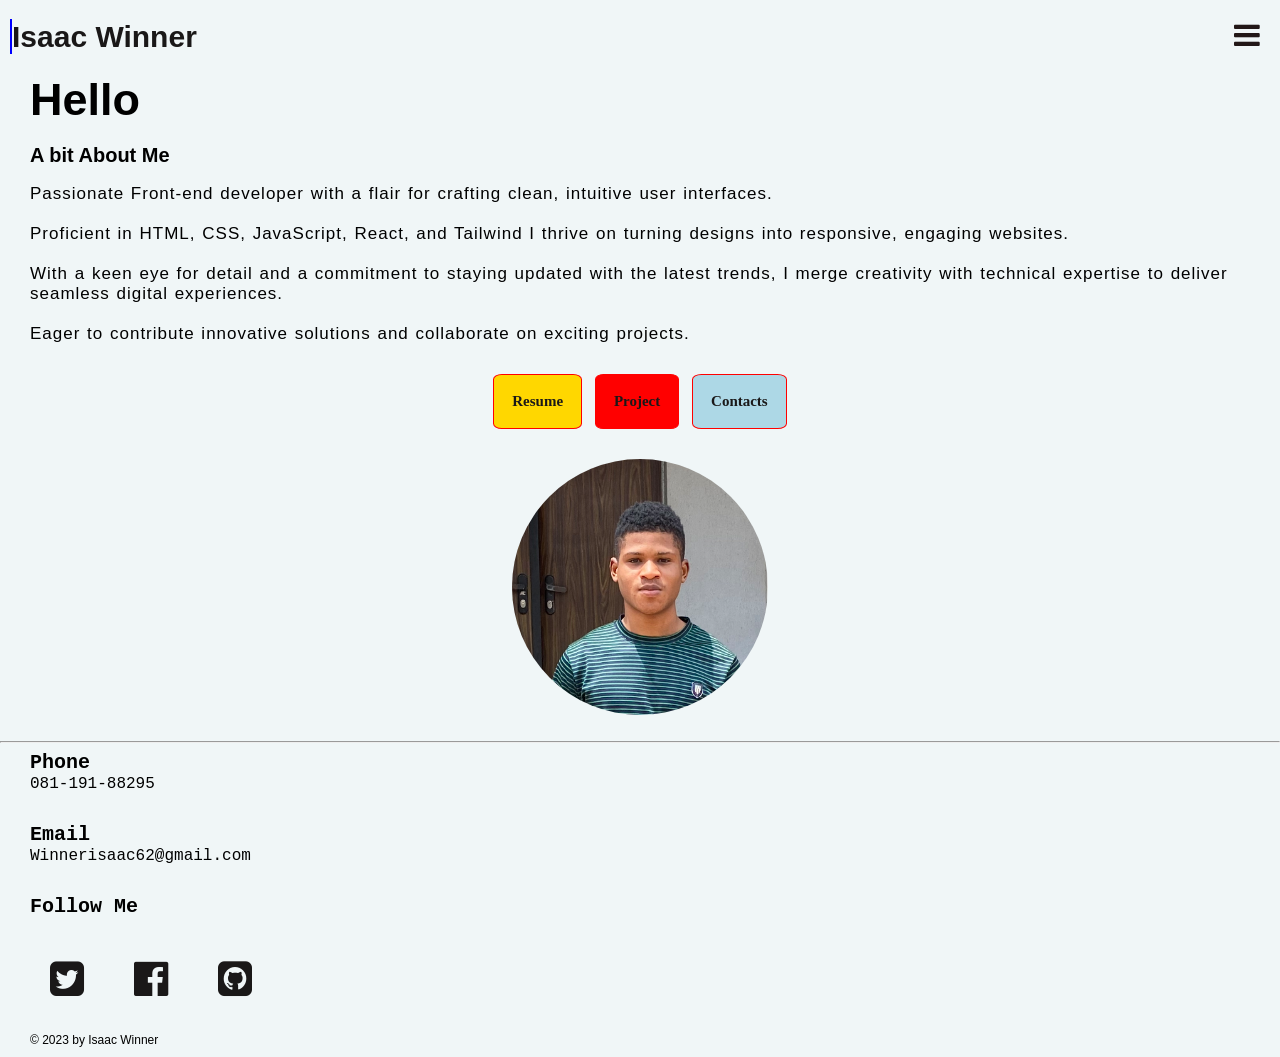
==== index.html @ 823a707e "Uploaded via github desktop" ====
<!DOCTYPE html>
<html lang="en">
  <head>
    <meta charset="UTF-8" />
    <meta name="viewport" content="width=device-width, initial-scale=1.0" />
    <link rel="stylesheet" href="style.css" />
    <link
      rel="stylesheet"
      href="https://cdnjs.cloudflare.com/ajax/libs/font-awesome/4.7.0/css/font-awesome.min.css"
    />
    <title>Personal . Portfolio</title>
  </head>
  <body>
    <!-- The overlay -->
    <div id="myNav" class="overlay">
      <!-- Button to close the overlay navigation -->
      <a href="javascript:void(0)" class="closebtn" onclick="closeNav()"
        >&times;</a
      >
      <!-- Overlay content -->
      <div class="overlay-content">
        <a href="#">Home</a>
        <a href="resume.html">Resume</a>
        <a href="project.html">Projects</a>
        <a href="contacts.html">Contacts</a>
      </div>
    </div>

    <span onclick="openNav()">
      <a href="#"> <i id="ham-menu" class="fa fa-bars"></i> </a>
    </span>

    <div class="port-logo">
      <span class="cls-round"></span>
      <span> <a href="">Isaac Winner</a></span>
    </div>

    <div class="section-one">
      <span class="hello-h2">Hello</span><br /><br />
      <span class="a-bit-about-me">A bit About Me</span>
      <p class="about-p">
        Passionate Front-end developer with a flair for crafting clean,
        intuitive user interfaces. <br /><br />

        Proficient in HTML, CSS, JavaScript, React, and Tailwind I thrive on
        turning designs into responsive, engaging websites. <br /><br />

        With a keen eye for detail and a commitment to staying updated with the
        latest trends, I merge creativity with technical expertise to deliver
        seamless digital experiences. <br /><br />

        Eager to contribute innovative solutions and collaborate on exciting
        projects.
      </p>
    </div>

    <section class="section-two">
      <div class="resume-sec"><a href="resume.html">Resume</a></div>
      <div class="project-sec"><a href="project.html">Project</a></div>
      <div class="contact-sec"><a href="contacts.html">Contacts</a></div>
    </section>

    <div class="profile-image">
      <img src="Screenshot_20230907-235039 (1).png" alt="" />
    </div>
    <br />

    <hr />

    <div class="contacts-sec">
      <div class="contacts-phone">
        <div>
          <span>Phone</span><br />
          <span class="my-no">081-191-88295</span>
        </div>
      </div>

      <div class="contacts-email">
        <span>Email</span><br />
        <span class="my-no">Winnerisaac62@gmail.com</span>
      </div>

      <div class="contacts-follow">
        <p>Follow Me</p>
        <br />

        <span>
          <a href="#"><i class="fa fa-twitter-square"> </i> </a>
        </span>

        <span>
          <a href="#"><i class="fa fa-facebook-official"></i></a>
        </span>

        <span>
          <a href="#"><i class="fa fa-github-square"></i></a>
        </span>
      </div>
    </div>

    <div class="footer">&copy; 2023 by Isaac Winner</div>

    <script type="text/javascript" src="script.js"></script>
  </body>
</html>
---- style.css ----
body {
  background-color: rgb(240, 246, 247);
  box-sizing: border-box;
  margin: 0;
  color: rgb(0, 0, 0);
  overflow-x: hidden;
}
#ham-menu {
  color: rgb(34, 23, 23);
  font-size: 30px;
  float: right;
  margin-right: 20px;
}

.overlay {
  height: 100%;
  width: 0;
  position: fixed;
  z-index: 1;
  left: 0;
  top: 0;
  background-color: rgb(0, 0, 0);
  background-color: rgba(0, 0, 0, 0.9);
  overflow-x: hidden;
  transition: 0.5s;
}

.overlay-content {
  position: relative;
  top: 25%;
  width: 100%;
  text-align: center;
  margin-top: 30px;
}

.overlay a {
  padding: 8px;
  text-decoration: none;
  font-size: 26px;
  color: #818181;
  display: block;
  transition: 0.3s;
}

.overlay a:hover,
.overlay a:focus {
  color: #f1f1f1;
}

.overlay .closebtn {
  position: absolute;
  top: 20px;
  right: 45px;
  font-size: 60px;
}

.cls-round {
  padding: 1px;
  background-color: blue;
  margin-left: 10px;
  margin-top: 10px;
}

.port-logo {
  font-size: 30px;
  font-weight: 700;
  font-family: "Segoe UI", Tahoma, Geneva, Verdana, sans-serif;
  margin: 20px 20px 20px 0;
}

.port-logo span,
a {
  color: rgb(26, 24, 24);
  text-decoration: none;
}

.section-one {
  margin-left: 30px;
  margin-bottom: 30px;
}

.hello-h2 {
  font-size: 45px;
  font-family: "Trebuchet MS", "Lucida Sans Unicode", "Lucida Grande",
    "Lucida Sans", Arial, sans-serif;
  font-weight: 900;
}

.a-bit-about-me {
  font-size: 20px;
  font-weight: 700;
  font-family: Calibri, "Trebuchet MS", sans-serif;
}

.about-p {
  font-size: 17px;
  font-family: 'Trebuchet MS', 'Lucida Sans Unicode', 'Lucida Grande', 'Lucida Sans', Arial, sans-serif;
  letter-spacing: 1px;
  word-spacing: 1px;
  font-weight: 500;
}

.section-two {
  display: flex;
  gap: 0.8rem;
  justify-content: center;
  margin-bottom: 30px;
}

.section-two div {
  border: 1px solid red;
  padding: 18px;
  cursor: pointer;
  border-radius: 10%;
  font-size: 15px;
  font-weight: 800;
  font-family: "Times New Roman", serif;
}

.section-two div:nth-child(1) {
  background-color: gold;
}

.section-two div:nth-child(2) {
  background-color: red;
}

.section-two div:nth-child(3) {
  background-color: lightblue;
}

.profile-image img {
  display: flex;
  margin: 0 auto;
  width: 16rem;
  height: 16rem;
  border-radius: 50%;
}

.contacts-sec {
  margin-left: 30px;
}

.contacts-phone {
  margin-bottom: 30px;
}

.contacts-phone span:nth-child(1) {
  font-family: "Courier New", Courier, monospace;
  font-size: 20px;
  font-weight: 900;
}

.my-no {
  font-family: "Courier New", Courier, monospace;
}

.contacts-email {
  margin-bottom: 30px;
}

.contacts-email span:nth-child(1) {
  font-family: "Courier New", Courier, monospace;
  font-size: 20px;
  font-weight: 900;
}

.contacts-follow {
  margin-bottom: 30px;
}

.contacts-follow p:nth-child(1) {
  font-family: "Courier New", Courier, monospace;
  font-size: 20px;
  font-weight: 900;
}

.contacts-follow span {
 padding: 0 20px 20px;
  font-size: 40px;
}

.footer {
  font-family: 'Lucida Sans', 'Lucida Sans Regular', 'Lucida Grande', 'Lucida Sans Unicode', Geneva, Verdana, sans-serif;
  margin-bottom: 10px;
  margin-left: 30px;
  font-weight: 300;
  font-size: 12px;
}
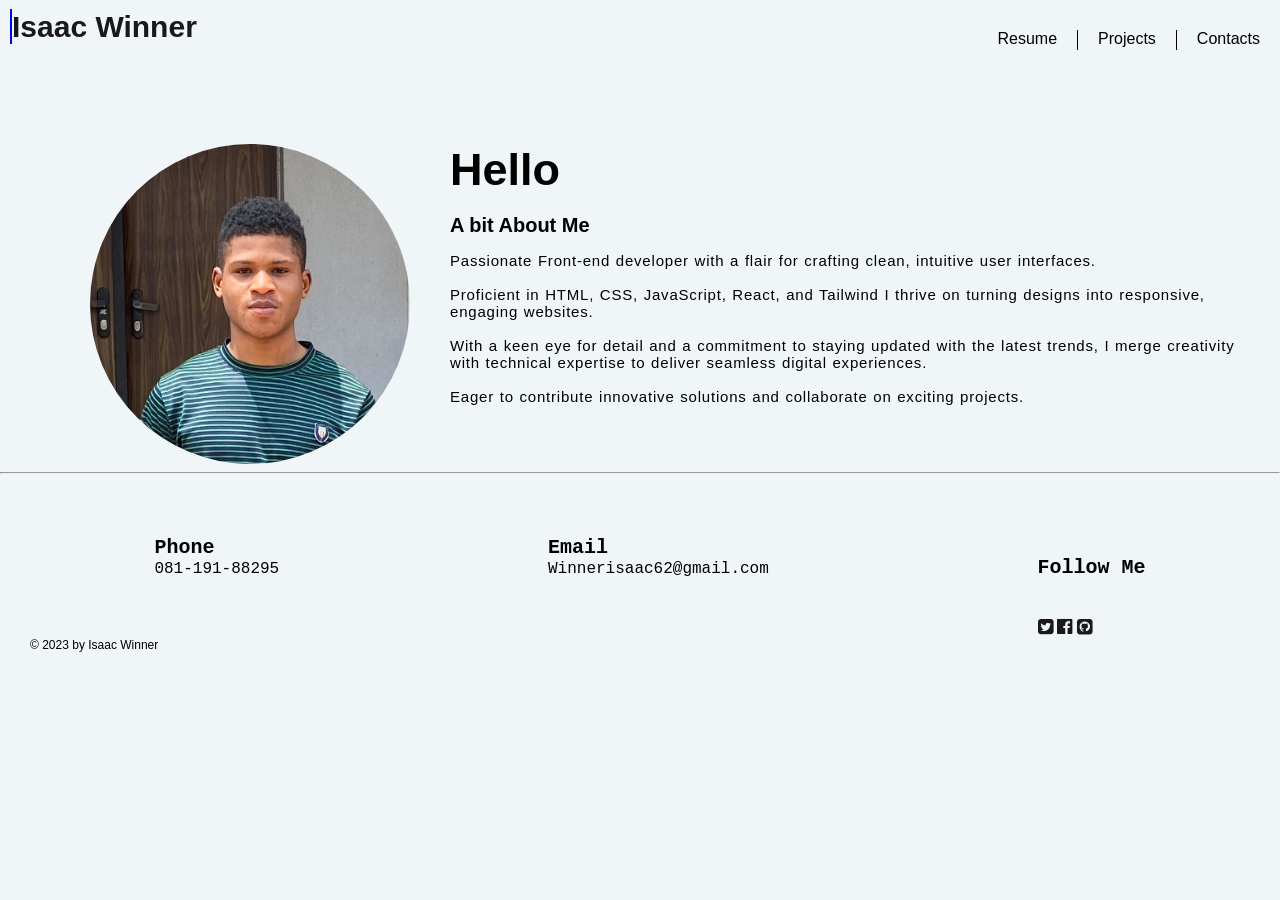
==== commit 53322070: "X numbers of uploads { x is unknown }" ====
--- a/index.html
+++ b/index.html
@@ -8,9 +8,14 @@
       rel="stylesheet"
       href="https://cdnjs.cloudflare.com/ajax/libs/font-awesome/4.7.0/css/font-awesome.min.css"
     />
+    <link rel="icon" href="favicon.ico" type="image/x-icon">
+
     <title>Personal . Portfolio</title>
+
   </head>
   <body>
+
+
     <!-- The overlay -->
     <div id="myNav" class="overlay">
       <!-- Button to close the overlay navigation -->
@@ -21,7 +26,11 @@
       <div class="overlay-content">
         <a href="#">Home</a>
         <a href="resume.html">Resume</a>
+        <div class="vertical-line"></div>
+
         <a href="project.html">Projects</a>
+        <div class="vertical-line"></div>
+
         <a href="contacts.html">Contacts</a>
       </div>
     </div>
@@ -32,8 +41,10 @@
 
     <div class="port-logo">
       <span class="cls-round"></span>
-      <span> <a href="">Isaac Winner</a></span>
+      <span> <a href="index.html">Isaac Winner</a></span>
     </div>
+
+    <div class="bigger-style">
 
     <div class="section-one">
       <span class="hello-h2">Hello</span><br /><br />
@@ -65,7 +76,10 @@
     </div>
     <br />
 
-    <hr />
+  </div>
+
+
+    <hr /><br><br><br>
 
     <div class="contacts-sec">
       <div class="contacts-phone">
--- a/style.css
+++ b/style.css
@@ -5,53 +5,205 @@
   color: rgb(0, 0, 0);
   overflow-x: hidden;
 }
+
+/* for mobile */
+
+@media screen and (max-width: 760px) {
+  #ham-menu {
+    color: rgb(34, 23, 23);
+    font-size: 30px;
+    float: right;
+    margin-right: 20px;
+  }
+
+  .overlay {
+    height: 100%;
+    width: 0;
+    position: fixed;
+    z-index: 1;
+    left: 0;
+    top: 0;
+    background-color: rgb(0, 0, 0);
+    background-color: rgba(0, 0, 0, 0.9);
+    overflow-x: hidden;
+    transition: 0.5s;
+  }
+
+  .overlay-content {
+    position: relative;
+    top: 25%;
+    width: 100%;
+    text-align: center;
+    margin-top: 30px;
+  }
+
+  .overlay a {
+    padding: 8px;
+    text-decoration: none;
+    font-size: 26px;
+    color: #818181;
+    display: block;
+    transition: 0.3s;
+  }
+
+  .overlay a:hover,
+  .overlay a:focus {
+    color: #f1f1f1;
+  }
+
+  .overlay .closebtn {
+    position: absolute;
+    top: 20px;
+    right: 45px;
+    font-size: 60px;
+  }
+
+  .cls-round {
+    padding: 1px;
+    background-color: blue;
+    margin-left: 10px;
+    margin-top: 10px;
+  }
+
+  .port-logo {
+    font-size: 30px;
+    font-weight: 700;
+    font-family: "Segoe UI", Tahoma, Geneva, Verdana, sans-serif;
+    margin: 20px 20px 20px 0;
+  }
+
+  .port-logo span,
+  a {
+    color: rgb(26, 24, 24);
+    text-decoration: none;
+  }
+
+  .section-one {
+    margin-left: 30px;
+    margin-bottom: 30px;
+  }
+
+  .hello-h2 {
+    font-size: 45px;
+    font-family: "Trebuchet MS", "Lucida Sans Unicode", "Lucida Grande",
+      "Lucida Sans", Arial, sans-serif;
+    font-weight: 900;
+  }
+
+  .a-bit-about-me {
+    font-size: 20px;
+    font-weight: 700;
+    font-family: Calibri, "Trebuchet MS", sans-serif;
+  }
+
+  .about-p {
+    font-size: 17px;
+    font-family: "Trebuchet MS", "Lucida Sans Unicode", "Lucida Grande",
+      "Lucida Sans", Arial, sans-serif;
+    letter-spacing: 1px;
+    word-spacing: 1px;
+    font-weight: 500;
+  }
+
+  .section-two {
+    display: flex;
+    gap: 0.8rem;
+    justify-content: center;
+    margin-bottom: 30px;
+  }
+
+  .section-two div {
+    border: 1px solid red;
+    padding: 18px;
+    cursor: pointer;
+    border-radius: 10%;
+    font-size: 15px;
+    font-weight: 800;
+    font-family: "Times New Roman", serif;
+  }
+
+  .section-two div:nth-child(1) {
+    background-color: gold;
+  }
+
+  .section-two div:nth-child(2) {
+    background-color: red;
+  }
+
+  .section-two div:nth-child(3) {
+    background-color: lightblue;
+  }
+
+  .profile-image img {
+    display: flex;
+    margin: 0 auto;
+    width: 16rem;
+    height: 16rem;
+    border-radius: 50%;
+  }
+
+  .contacts-sec {
+    margin-left: 30px;
+  }
+
+  .contacts-phone {
+    margin-bottom: 30px;
+  }
+
+  .contacts-phone span:nth-child(1) {
+    font-family: "Courier New", Courier, monospace;
+    font-size: 20px;
+    font-weight: 900;
+  }
+
+  .my-no {
+    font-family: "Courier New", Courier, monospace;
+  }
+
+  .contacts-email {
+    margin-bottom: 30px;
+  }
+
+  .contacts-email span:nth-child(1) {
+    font-family: "Courier New", Courier, monospace;
+    font-size: 20px;
+    font-weight: 900;
+  }
+
+  .contacts-follow {
+    margin-bottom: 30px;
+  }
+
+  .contacts-follow p:nth-child(1) {
+    font-family: "Courier New", Courier, monospace;
+    font-size: 20px;
+    font-weight: 900;
+  }
+
+  .contacts-follow span {
+    padding: 0 20px 20px;
+    font-size: 40px;
+  }
+
+  .footer {
+    font-family: "Lucida Sans", "Lucida Sans Regular", "Lucida Grande",
+      "Lucida Sans Unicode", Geneva, Verdana, sans-serif;
+    margin-bottom: 10px;
+    margin-left: 30px;
+    font-weight: 300;
+    font-size: 12px;
+  }
+}
+
+/* for bigger screen sizes */
+@media screen and (min-width: 760px) {
+  
 #ham-menu {
-  color: rgb(34, 23, 23);
-  font-size: 30px;
-  float: right;
-  margin-right: 20px;
-}
-
-.overlay {
-  height: 100%;
-  width: 0;
-  position: fixed;
-  z-index: 1;
-  left: 0;
-  top: 0;
-  background-color: rgb(0, 0, 0);
-  background-color: rgba(0, 0, 0, 0.9);
-  overflow-x: hidden;
-  transition: 0.5s;
-}
-
-.overlay-content {
-  position: relative;
-  top: 25%;
-  width: 100%;
-  text-align: center;
-  margin-top: 30px;
-}
-
-.overlay a {
-  padding: 8px;
-  text-decoration: none;
-  font-size: 26px;
-  color: #818181;
-  display: block;
-  transition: 0.3s;
-}
-
-.overlay a:hover,
-.overlay a:focus {
-  color: #f1f1f1;
-}
-
-.overlay .closebtn {
-  position: absolute;
-  top: 20px;
-  right: 45px;
-  font-size: 60px;
+  display: none;
+}
+
+.closebtn {
+  display: none;
 }
 
 .cls-round {
@@ -65,7 +217,7 @@
   font-size: 30px;
   font-weight: 700;
   font-family: "Segoe UI", Tahoma, Geneva, Verdana, sans-serif;
-  margin: 20px 20px 20px 0;
+  margin: 10px 20px 20px 0;
 }
 
 .port-logo span,
@@ -74,9 +226,42 @@
   text-decoration: none;
 }
 
-.section-one {
-  margin-left: 30px;
-  margin-bottom: 30px;
+.vertical-line {
+  border-left: 1px solid black; 
+  height: 20px;
+  margin: 0 20px; 
+}
+
+.overlay-content {
+  float: right;
+  margin-top: 20px;
+  margin-right: 20px;
+  display: flex;
+}
+
+.overlay-content a:first-child {
+  display: none;
+}
+
+.overlay-content a {
+  text-decoration: none;
+  color: black;
+  font-family: Verdana, Geneva, Tahoma, sans-serif;
+}
+
+.bigger-style {
+  display: flex;
+  flex-direction: row-reverse;
+  margin-top: 100px;
+  margin-left: 90px;
+}
+
+.profile-image img {
+  display: flex;
+  margin: 0 auto;
+  width: 20rem;
+  height: 20rem;
+  border-radius: 50%;
 }
 
 .hello-h2 {
@@ -84,65 +269,35 @@
   font-family: "Trebuchet MS", "Lucida Sans Unicode", "Lucida Grande",
     "Lucida Sans", Arial, sans-serif;
   font-weight: 900;
+  margin-left: 40px;
 }
 
 .a-bit-about-me {
   font-size: 20px;
   font-weight: 700;
   font-family: Calibri, "Trebuchet MS", sans-serif;
+  margin-left: 40px;
+}
+
+.section-two div {
+  display: none;
 }
 
 .about-p {
-  font-size: 17px;
-  font-family: 'Trebuchet MS', 'Lucida Sans Unicode', 'Lucida Grande', 'Lucida Sans', Arial, sans-serif;
-  letter-spacing: 1px;
-  word-spacing: 1px;
-  font-weight: 500;
-}
-
-.section-two {
+  font-size: 15px;
+  font-family: "Trebuchet MS", "Lucida Sans Unicode", "Lucida Grande",
+    "Lucida Sans", Arial, sans-serif;
+  letter-spacing: 0.8px;
+  word-spacing: 0.7px;
+  font-weight: 400;
+  margin-left: 40px;
+  margin-right: 30px;
+}
+
+.contacts-sec {
   display: flex;
-  gap: 0.8rem;
-  justify-content: center;
-  margin-bottom: 30px;
-}
-
-.section-two div {
-  border: 1px solid red;
-  padding: 18px;
-  cursor: pointer;
-  border-radius: 10%;
-  font-size: 15px;
-  font-weight: 800;
-  font-family: "Times New Roman", serif;
-}
-
-.section-two div:nth-child(1) {
-  background-color: gold;
-}
-
-.section-two div:nth-child(2) {
-  background-color: red;
-}
-
-.section-two div:nth-child(3) {
-  background-color: lightblue;
-}
-
-.profile-image img {
-  display: flex;
-  margin: 0 auto;
-  width: 16rem;
-  height: 16rem;
-  border-radius: 50%;
-}
-
-.contacts-sec {
-  margin-left: 30px;
-}
-
-.contacts-phone {
-  margin-bottom: 30px;
+justify-content: space-around;
+  margin-left: 20px;
 }
 
 .contacts-phone span:nth-child(1) {
@@ -155,20 +310,12 @@
   font-family: "Courier New", Courier, monospace;
 }
 
-.contacts-email {
-  margin-bottom: 30px;
-}
-
 .contacts-email span:nth-child(1) {
   font-family: "Courier New", Courier, monospace;
   font-size: 20px;
   font-weight: 900;
 }
 
-.contacts-follow {
-  margin-bottom: 30px;
-}
-
 .contacts-follow p:nth-child(1) {
   font-family: "Courier New", Courier, monospace;
   font-size: 20px;
@@ -176,14 +323,17 @@
 }
 
 .contacts-follow span {
- padding: 0 20px 20px;
-  font-size: 40px;
+  padding: -10px 20px 20px;
+  font-size: 18px;
 }
 
 .footer {
-  font-family: 'Lucida Sans', 'Lucida Sans Regular', 'Lucida Grande', 'Lucida Sans Unicode', Geneva, Verdana, sans-serif;
+  font-family: "Lucida Sans", "Lucida Sans Regular", "Lucida Grande",
+    "Lucida Sans Unicode", Geneva, Verdana, sans-serif;
   margin-bottom: 10px;
   margin-left: 30px;
   font-weight: 300;
   font-size: 12px;
+}
+
 }
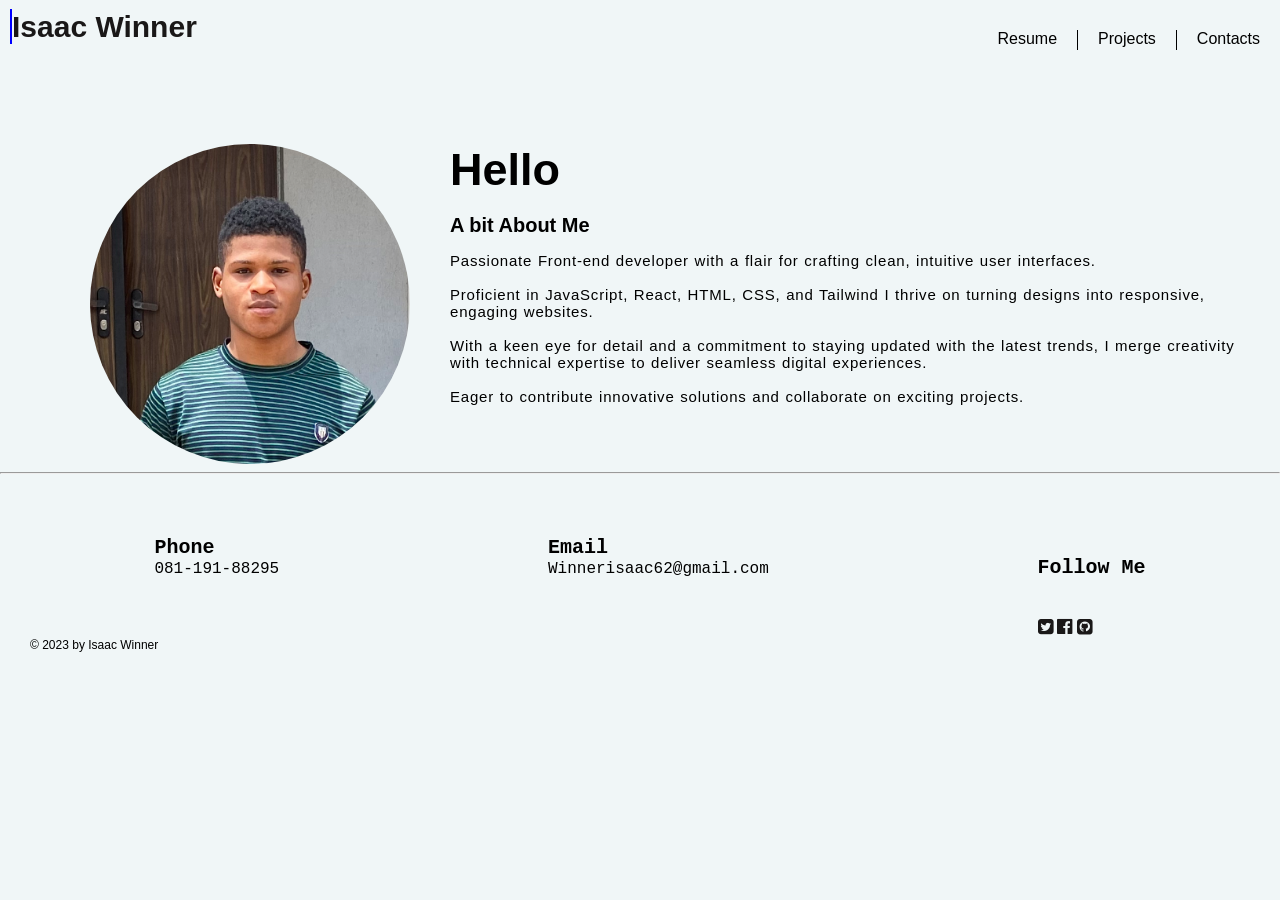
==== commit f46e0ee3: "commit" ====
--- a/index.html
+++ b/index.html
@@ -53,7 +53,7 @@
         Passionate Front-end developer with a flair for crafting clean,
         intuitive user interfaces. <br /><br />
 
-        Proficient in HTML, CSS, JavaScript, React, and Tailwind I thrive on
+        Proficient in JavaScript, React, HTML, CSS, and Tailwind I thrive on
         turning designs into responsive, engaging websites. <br /><br />
 
         With a keen eye for detail and a commitment to staying updated with the
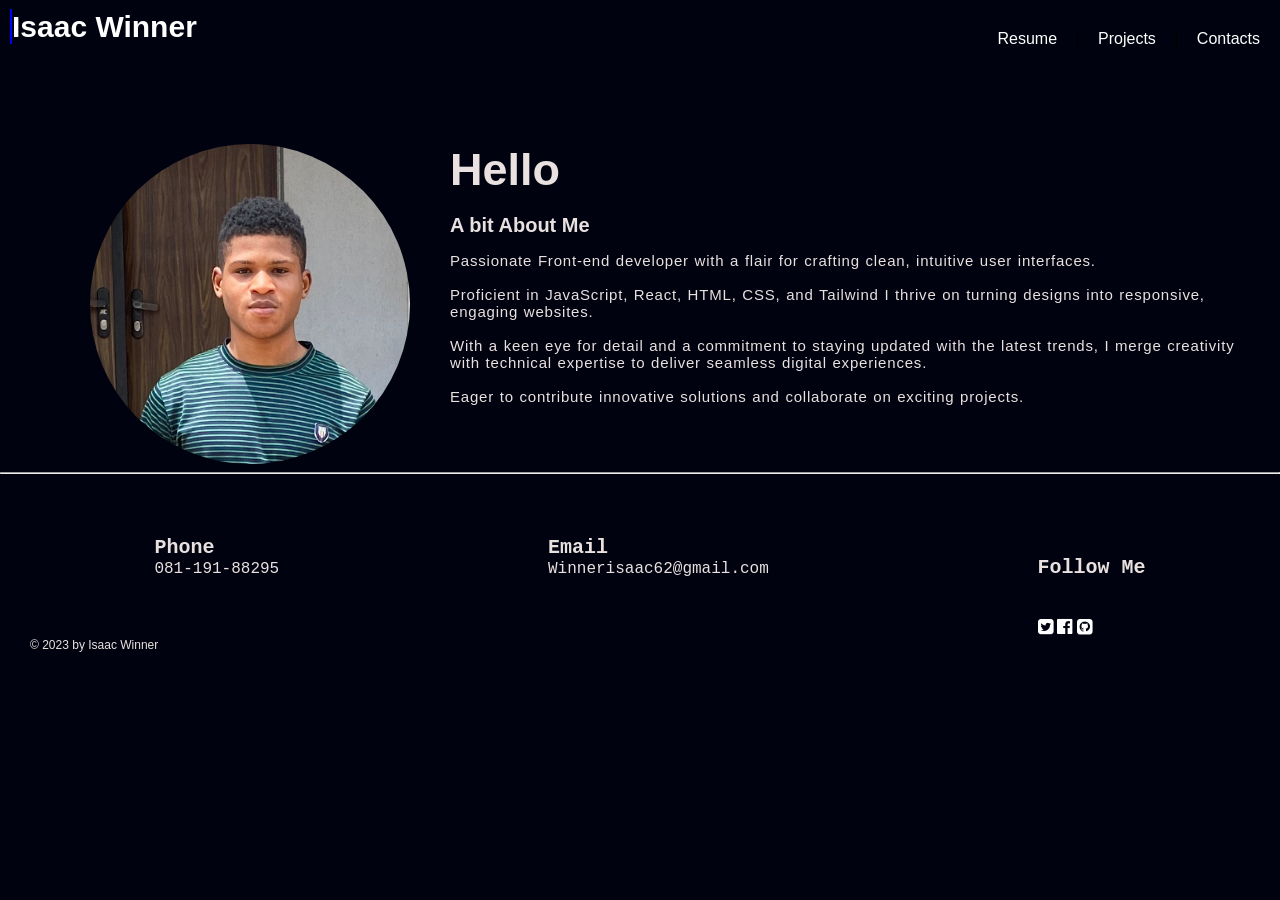
==== commit df85d62b: "adding more styles" ====
--- a/index.html
+++ b/index.html
@@ -67,7 +67,7 @@
 
     <section class="section-two">
       <div class="resume-sec"><a href="resume.html">Resume</a></div>
-      <div class="project-sec"><a href="project.html">Project</a></div>
+      <div class="project-sec"><a href="project.html">Projects</a></div>
       <div class="contact-sec"><a href="contacts.html">Contacts</a></div>
     </section>
 
--- a/style.css
+++ b/style.css
@@ -1,8 +1,8 @@
 body {
-  background-color: rgb(240, 246, 247);
+  background-color: rgb(0, 3, 15);
   box-sizing: border-box;
   margin: 0;
-  color: rgb(0, 0, 0);
+  color: rgb(233, 224, 224);
   overflow-x: hidden;
 }
 
@@ -10,7 +10,7 @@
 
 @media screen and (max-width: 760px) {
   #ham-menu {
-    color: rgb(34, 23, 23);
+    color: rgb(255, 255, 255);
     font-size: 30px;
     float: right;
     margin-right: 20px;
@@ -41,7 +41,7 @@
     padding: 8px;
     text-decoration: none;
     font-size: 26px;
-    color: #818181;
+    color: #fffefe;
     display: block;
     transition: 0.3s;
   }
@@ -74,12 +74,15 @@
 
   .port-logo span,
   a {
-    color: rgb(26, 24, 24);
+    background: linear-gradient(20deg, #ff8c00, #ff2d55);
+    -webkit-background-clip: text; /* For Safari */
+  color: transparent;
+  background-clip: text;
     text-decoration: none;
   }
 
   .section-one {
-    margin-left: 30px;
+    margin-left: 20px;
     margin-bottom: 30px;
   }
 
@@ -91,6 +94,10 @@
   }
 
   .a-bit-about-me {
+    background: linear-gradient(to right, #c91e12, #ff002f);
+    -webkit-background-clip: text; /* For Safari */
+  color: transparent;
+  background-clip: text;
     font-size: 20px;
     font-weight: 700;
     font-family: Calibri, "Trebuchet MS", sans-serif;
@@ -113,25 +120,31 @@
   }
 
   .section-two div {
-    border: 1px solid red;
-    padding: 18px;
+    border: 1px dotted red;
+    padding: 14px;
     cursor: pointer;
     border-radius: 10%;
-    font-size: 15px;
+    font-size: 12px;
     font-weight: 800;
     font-family: "Times New Roman", serif;
   }
 
   .section-two div:nth-child(1) {
-    background-color: gold;
+    background-color: rgb(24, 29, 49);
+   font-weight: 900;
+   font-family: 'Segoe UI', Tahoma, Geneva, Verdana, sans-serif;
   }
 
   .section-two div:nth-child(2) {
-    background-color: red;
+    background-color: rgb(41, 52, 100);
+    font-weight: 900;
+   font-family: 'Segoe UI', Tahoma, Geneva, Verdana, sans-serif;
   }
 
   .section-two div:nth-child(3) {
-    background-color: lightblue;
+    background-color: rgb(67, 75, 119);
+    font-weight: 900;
+   font-family: 'Segoe UI', Tahoma, Geneva, Verdana, sans-serif;
   }
 
   .profile-image img {
@@ -222,7 +235,7 @@
 
 .port-logo span,
 a {
-  color: rgb(26, 24, 24);
+  color: rgb(255, 255, 255);
   text-decoration: none;
 }
 
@@ -245,7 +258,7 @@
 
 .overlay-content a {
   text-decoration: none;
-  color: black;
+  color: rgb(255, 255, 255);
   font-family: Verdana, Geneva, Tahoma, sans-serif;
 }
 
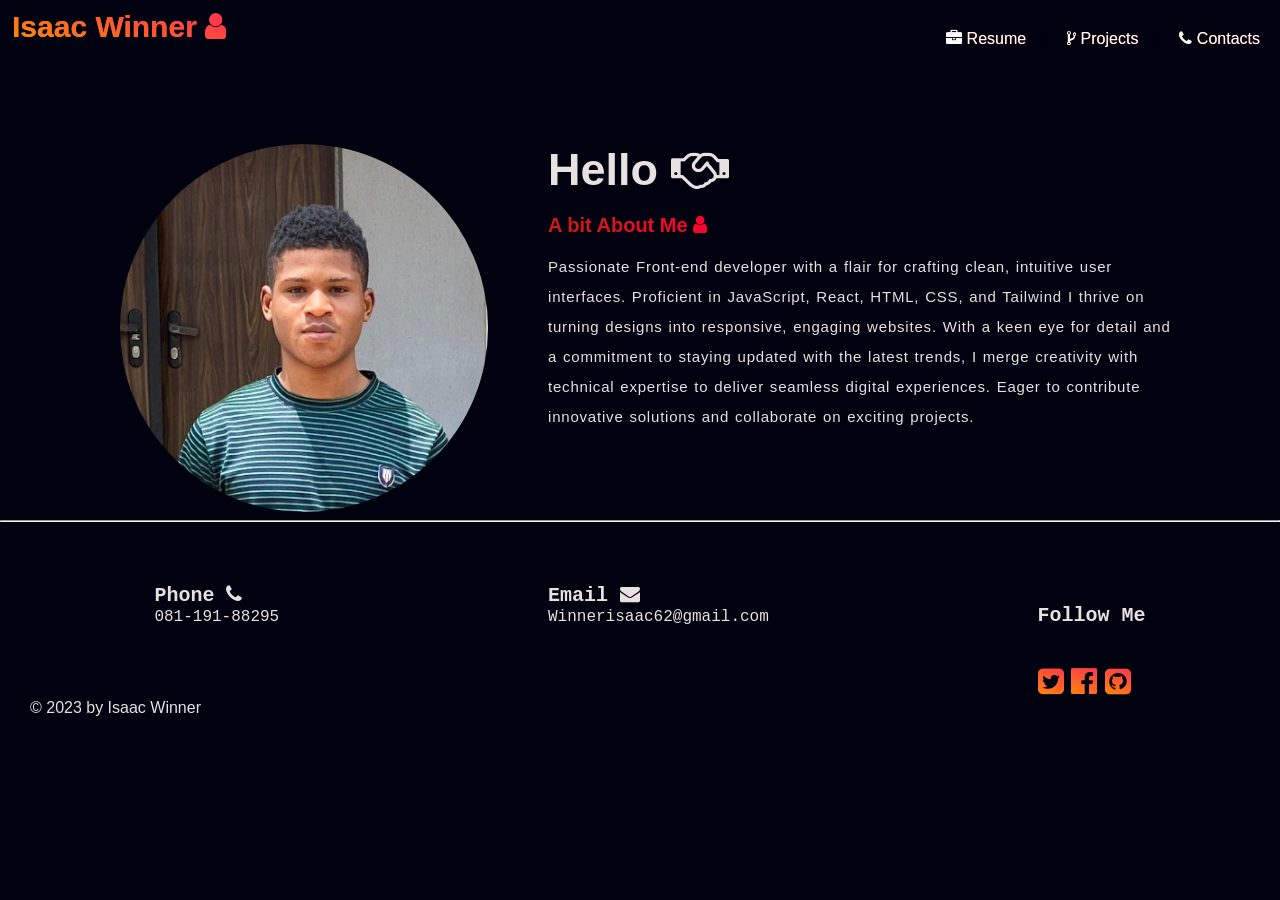
==== commit e7834121: "still styling" ====
--- a/index.html
+++ b/index.html
@@ -24,14 +24,14 @@
       >
       <!-- Overlay content -->
       <div class="overlay-content">
-        <a href="#">Home</a>
-        <a href="resume.html">Resume</a>
+        <a href="#"> <i class="fa fa-home"></i> Home</a>
+        <a href="resume.html" id="naviga"> <i class="fa fa-briefcase"></i>  Resume</a>
         <div class="vertical-line"></div>
 
-        <a href="project.html">Projects</a>
+        <a href="project.html"> <i class="fa fa-code-fork"></i> Projects</a>
         <div class="vertical-line"></div>
 
-        <a href="contacts.html">Contacts</a>
+        <a href="contacts.html"> <i class="fa fa-phone"></i> Contacts</a>
       </div>
     </div>
 
@@ -41,24 +41,24 @@
 
     <div class="port-logo">
       <span class="cls-round"></span>
-      <span> <a href="index.html">Isaac Winner</a></span>
+      <span id="name"> <a href="index.html">Isaac Winner <i class="fa fa-user"></i> </a></span>
     </div>
 
     <div class="bigger-style">
 
     <div class="section-one">
-      <span class="hello-h2">Hello</span><br /><br />
-      <span class="a-bit-about-me">A bit About Me</span>
+      <span class="hello-h2">Hello <i class="fa fa-handshake-o"></i> </span><br /><br />
+      <span class="a-bit-about-me">A bit About Me <i class="fa fa-user"></i> </span>
       <p class="about-p">
         Passionate Front-end developer with a flair for crafting clean,
-        intuitive user interfaces. <br /><br />
+        intuitive user interfaces. 
 
         Proficient in JavaScript, React, HTML, CSS, and Tailwind I thrive on
-        turning designs into responsive, engaging websites. <br /><br />
+        turning designs into responsive, engaging websites. 
 
         With a keen eye for detail and a commitment to staying updated with the
         latest trends, I merge creativity with technical expertise to deliver
-        seamless digital experiences. <br /><br />
+        seamless digital experiences. 
 
         Eager to contribute innovative solutions and collaborate on exciting
         projects.
@@ -66,9 +66,9 @@
     </div>
 
     <section class="section-two">
-      <div class="resume-sec"><a href="resume.html">Resume</a></div>
-      <div class="project-sec"><a href="project.html">Projects</a></div>
-      <div class="contact-sec"><a href="contacts.html">Contacts</a></div>
+      <div class="resume-sec"><a href="resume.html"> <i class="fa fa-briefcase"></i> Resume</a></div>
+      <div class="project-sec"><a href="project.html"> <i class="fa fa-code-fork"></i> Projects</a></div>
+      <div class="contact-sec"><a href="contacts.html"> <i class="fa fa-phone"></i> Contacts</a></div>
     </section>
 
     <div class="profile-image">
@@ -84,13 +84,13 @@
     <div class="contacts-sec">
       <div class="contacts-phone">
         <div>
-          <span>Phone</span><br />
+          <span>Phone <i class="fa fa-phone"></i></span><br />
           <span class="my-no">081-191-88295</span>
         </div>
       </div>
 
       <div class="contacts-email">
-        <span>Email</span><br />
+        <span>Email <i class="fa fa-envelope"></i> </span><br />
         <span class="my-no">Winnerisaac62@gmail.com</span>
       </div>
 
@@ -99,15 +99,15 @@
         <br />
 
         <span>
-          <a href="#"><i class="fa fa-twitter-square"> </i> </a>
+          <a href="https://twitter.com/IsaacWinner12"><i class="fa fa-twitter-square"> </i> </a>
         </span>
 
         <span>
-          <a href="#"><i class="fa fa-facebook-official"></i></a>
+          <a href="https://www.facebook.com/TechGuy333"><i class="fa fa-facebook-official"></i></a>
         </span>
 
         <span>
-          <a href="#"><i class="fa fa-github-square"></i></a>
+          <a href="https://github.com/IsaacWinner18"><i class="fa fa-github-square"></i></a>
         </span>
       </div>
     </div>
--- a/style.css
+++ b/style.css
@@ -8,7 +8,7 @@
 
 /* for mobile */
 
-@media screen and (max-width: 760px) {
+@media screen and (max-width: 1000px) {
   #ham-menu {
     color: rgb(255, 255, 255);
     font-size: 30px;
@@ -48,7 +48,10 @@
 
   .overlay a:hover,
   .overlay a:focus {
-    color: #f1f1f1;
+    background: linear-gradient(to right, #ffffff, #750101);
+    -webkit-background-clip: text; /* For Safari */
+  color: transparent;
+  background-clip: text;
   }
 
   .overlay .closebtn {
@@ -56,6 +59,9 @@
     top: 20px;
     right: 45px;
     font-size: 60px;
+  }
+  #name {
+    font-size: 26px;
   }
 
   .cls-round {
@@ -110,6 +116,9 @@
     letter-spacing: 1px;
     word-spacing: 1px;
     font-weight: 500;
+    line-height: 30px;
+    margin-right: 10px;
+   
   }
 
   .section-two {
@@ -209,8 +218,16 @@
 }
 
 /* for bigger screen sizes */
-@media screen and (min-width: 760px) {
-  
+@media screen and (min-width: 1001px) {
+ 
+  .overlay a:hover,
+  .overlay a:focus {
+    background: linear-gradient(to right, #ffffff, #750101);
+    -webkit-background-clip: text; /* For Safari */
+  color: transparent;
+  background-clip: text;
+  }
+
 #ham-menu {
   display: none;
 }
@@ -235,7 +252,10 @@
 
 .port-logo span,
 a {
-  color: rgb(255, 255, 255);
+  background: linear-gradient(20deg, #ff8c00, #ff2d55);
+    -webkit-background-clip: text; /* For Safari */
+  color: transparent;
+  background-clip: text;
   text-decoration: none;
 }
 
@@ -266,14 +286,14 @@
   display: flex;
   flex-direction: row-reverse;
   margin-top: 100px;
-  margin-left: 90px;
+  margin-left: 120px;
 }
 
 .profile-image img {
   display: flex;
   margin: 0 auto;
-  width: 20rem;
-  height: 20rem;
+  width: 23rem;
+  height: 23rem;
   border-radius: 50%;
 }
 
@@ -282,14 +302,18 @@
   font-family: "Trebuchet MS", "Lucida Sans Unicode", "Lucida Grande",
     "Lucida Sans", Arial, sans-serif;
   font-weight: 900;
-  margin-left: 40px;
+  margin-left: 60px;
 }
 
 .a-bit-about-me {
+  background: linear-gradient(to right, #c91e12, #ff002f);
+    -webkit-background-clip: text; /* For Safari */
+  color: transparent;
+  background-clip: text;
   font-size: 20px;
   font-weight: 700;
   font-family: Calibri, "Trebuchet MS", sans-serif;
-  margin-left: 40px;
+  margin-left: 60px;
 }
 
 .section-two div {
@@ -298,13 +322,14 @@
 
 .about-p {
   font-size: 15px;
-  font-family: "Trebuchet MS", "Lucida Sans Unicode", "Lucida Grande",
-    "Lucida Sans", Arial, sans-serif;
+  font-family:  'Segoe UI', Tahoma, Geneva, Verdana, sans-serif;
   letter-spacing: 0.8px;
-  word-spacing: 0.7px;
+  word-spacing: 0.9px;
+  line-height: 30px;
   font-weight: 400;
-  margin-left: 40px;
-  margin-right: 30px;
+  margin-left: 60px;
+  margin-right: 100px;
+
 }
 
 .contacts-sec {
@@ -337,7 +362,7 @@
 
 .contacts-follow span {
   padding: -10px 20px 20px;
-  font-size: 18px;
+  font-size: 30px;
 }
 
 .footer {
@@ -346,7 +371,7 @@
   margin-bottom: 10px;
   margin-left: 30px;
   font-weight: 300;
-  font-size: 12px;
+  font-size: 16px;
 }
 
 }
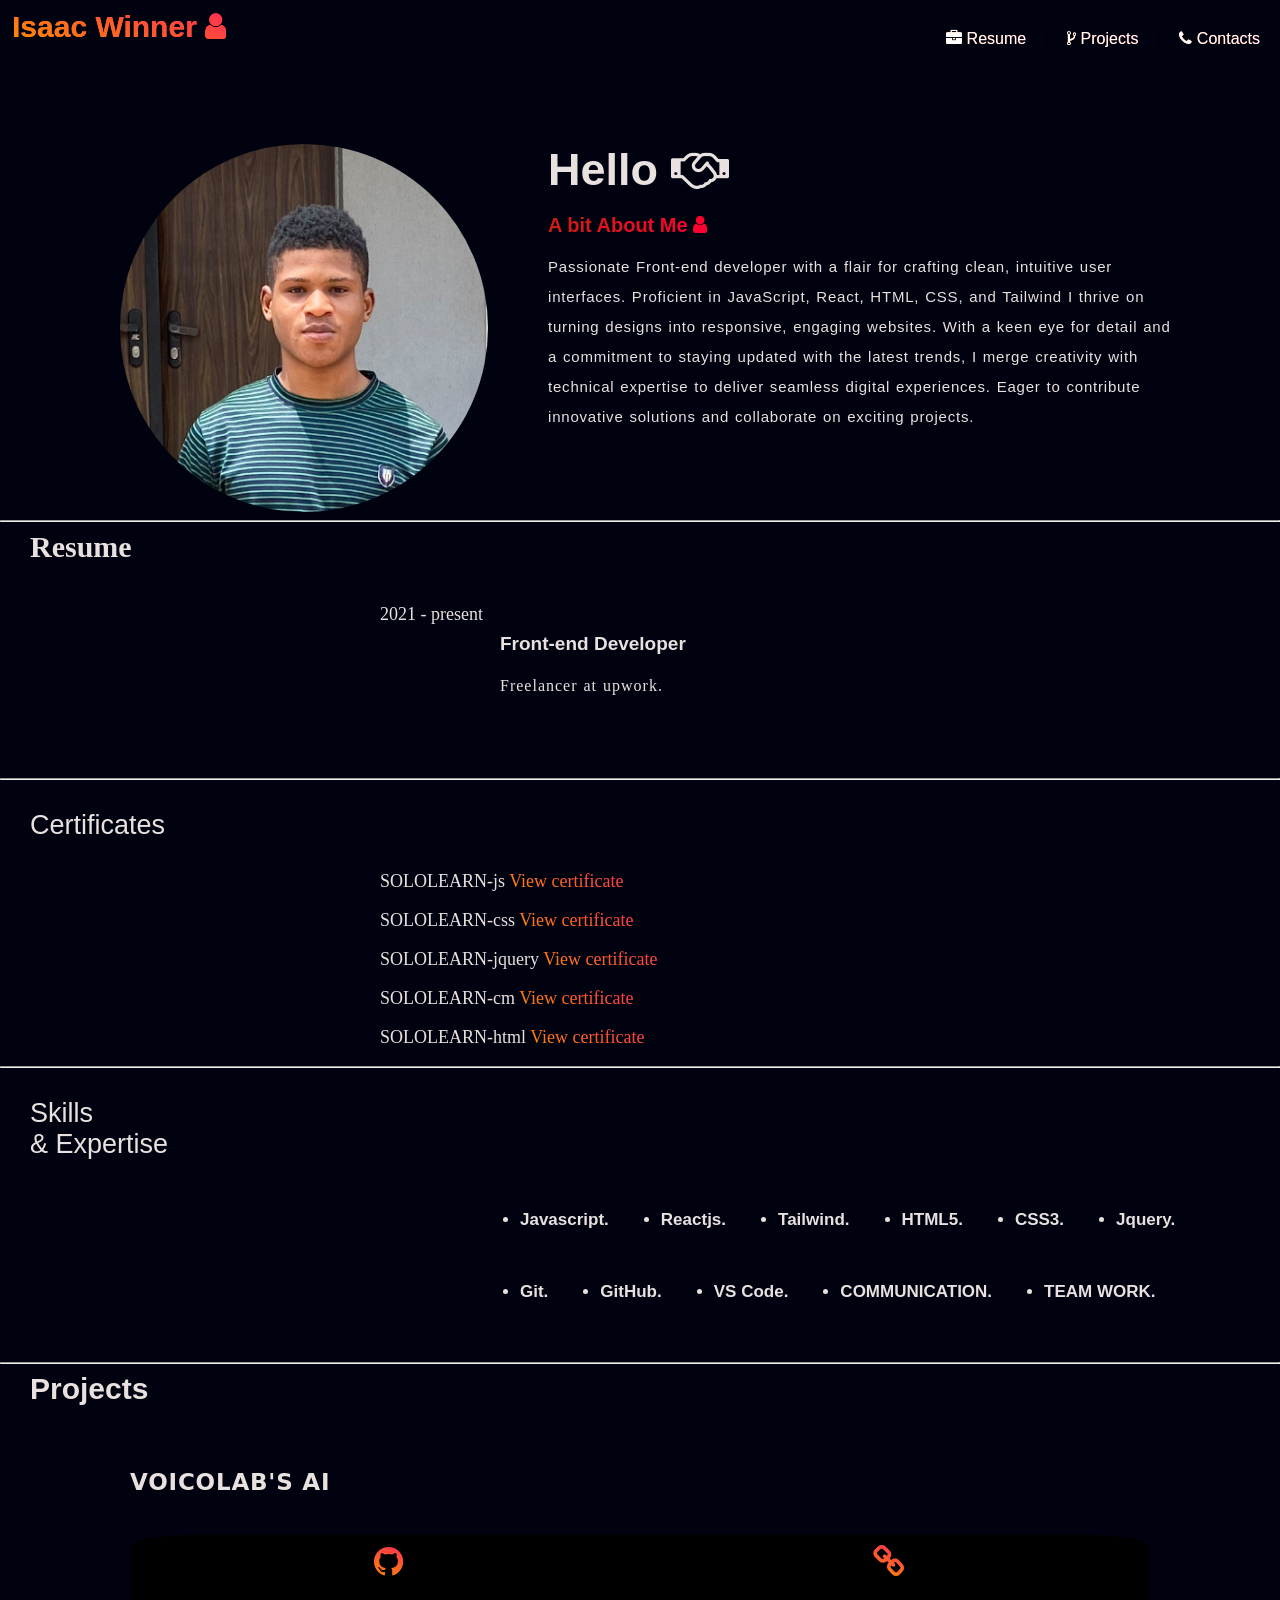
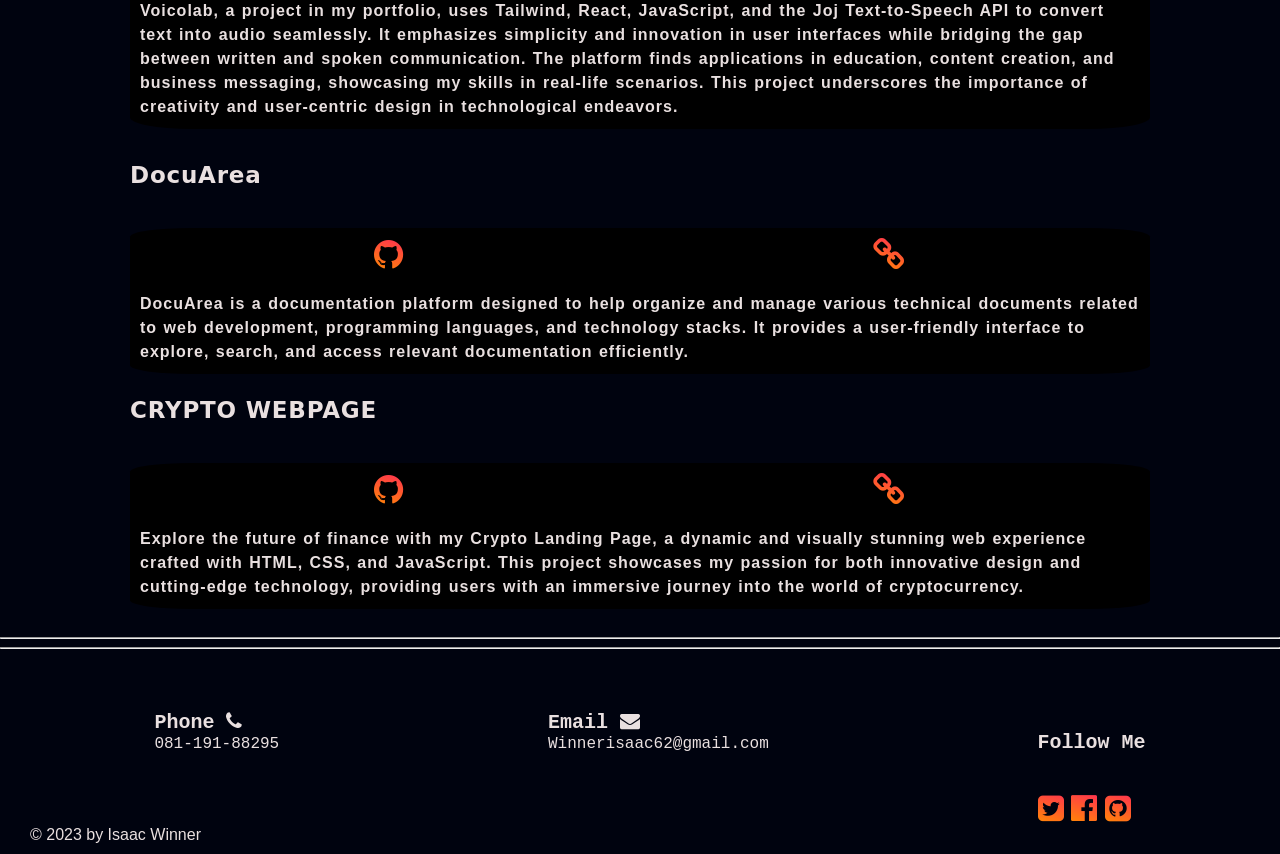
==== commit 3476fbd4: "a" ====
--- a/index.html
+++ b/index.html
@@ -4,6 +4,8 @@
     <meta charset="UTF-8" />
     <meta name="viewport" content="width=device-width, initial-scale=1.0" />
     <link rel="stylesheet" href="style.css" />
+    <link rel="stylesheet" href="resume.css" />
+    <link rel="stylesheet" href="project.css" />
     <link
       rel="stylesheet"
       href="https://cdnjs.cloudflare.com/ajax/libs/font-awesome/4.7.0/css/font-awesome.min.css"
@@ -78,6 +80,126 @@
 
   </div>
 
+  <hr />
+
+  <div class="resum">Resume</div>
+
+  <div class="just-try">
+  
+      <div class="first-exp">
+        <p>2021 - present</p>
+        <p>Front-end Developer</p>
+        <p>
+          Freelancer at upwork.
+        </p>
+      </div>
+  
+      
+  
+      <hr />
+  
+      <div class="education-sec">Certificates</div>
+  
+      <div class="first-exp" >
+        <p id="js">SOLOLEARN-js <a href="https://www.sololearn.com/certificates/CT-SK94MWQH">View certificate</a></p>
+        
+      </div>
+  
+      <div class="first-exp">
+        <p>SOLOLEARN-css  <a href="https://www.sololearn.com/certificates/CT-A8MJYJH1">View certificate</a></p>
+        
+      </div>
+      <div class="first-exp">
+        <p>SOLOLEARN-jquery <a href="https://www.sololearn.com/certificates/CT-N39NVDWY">View certificate</a></p>
+        
+      </div>
+      <div class="first-exp">
+        <p>SOLOLEARN-cm <a href="https://www.sololearn.com/certificates/CT-Q1O0Z1XC">View certificate</a></p>
+        
+      </div>
+      <div class="first-exp">
+        <p>SOLOLEARN-html  <a href="https://www.sololearn.com/certificates/CT-KX8UBL33">View certificate</a></p>
+        
+      </div>
+  
+      <hr />
+  
+      <div class="education-sec">
+        Skills <br />
+        & Expertise
+      </div>
+  
+      <ul>
+        <li>Javascript.</li>
+        <li>Reactjs.</li>
+        <li>Tailwind.</li>
+        <li>HTML5.</li>
+        <li>CSS3.</li>
+        <li>Jquery.</li>
+        <li>Git.</li>
+        <li>GitHub.</li>
+        <li>VS Code.</li>
+        <li>COMMUNICATION.</li>
+        <li>TEAM WORK.</li>
+      </ul>
+  
+  
+    </div>
+      <hr />
+  
+  
+      <div class="projectts">Projects</div>
+
+
+      <div class="proj-trying">
+  
+      <div class="proj-one">
+        <p>VOICOLAB'S AI</p>
+        <div style="font-family: sans-serif; font-weight: 600; background-color: rgb(0, 0, 0); padding-left: 10px; padding-right: 10px; padding-bottom: 10px; margin-top: 10px; border-radius: 6%;">
+          <div style="display: flex; justify-content: space-around; font-size: 34px; padding-top: 10px; padding-bottom: 20px; ">
+            <a href="https://github.com/IsaacWinner18/VoicolabsAI"><i class="fa fa-github"></i></a> 
+            <a href="https://isaacwinner18.github.io/VoicolabsAI/"><i class="fa fa-link"></i></a>
+          </div>
+          Voicolab, a project in my portfolio, uses Tailwind, React, JavaScript, and the Joj Text-to-Speech API to convert text into audio seamlessly. It emphasizes simplicity and innovation in user interfaces while bridging the gap between written and spoken communication. The platform finds applications in education, content creation, and business messaging, showcasing my skills in real-life scenarios. This project underscores the importance of creativity and user-centric design in technological endeavors.
+        </div>
+      </div>
+  
+      
+    </div>
+  
+    <div class="proj-trying-two">
+  
+      <div class="proj-one">
+        <p>DocuArea</p>
+        <div style="font-family: sans-serif; font-weight: 600; background-color: rgb(0, 0, 0); padding-left: 10px; padding-right: 10px; padding-bottom: 10px; margin-top: 10px; border-radius: 6%;">
+          <div style="display: flex; justify-content: space-around; font-size: 34px; padding-top: 10px; padding-bottom: 20px; ">
+            <a href="https://github.com/IsaacWinner18/docu-area"><i class="fa fa-github"></i></a> 
+            <a href="https://isaacwinner18.github.io/docu-area/"><i class="fa fa-link"></i></a>
+          </div>
+          DocuArea is a documentation platform designed to help organize and manage various technical documents related to web development, programming languages, and technology stacks. It provides a user-friendly interface to explore, search, and access relevant documentation efficiently.
+        </div>
+      </div>
+  
+  
+      </div>
+  
+      <div class="proj-trying-two">
+  
+        <div class="proj-one">
+          <p>CRYPTO WEBPAGE</p>
+          <div style="font-family: sans-serif; font-weight: 600; background-color: rgb(0, 0, 0); padding-left: 10px; padding-right: 10px; padding-bottom: 10px; margin-top: 10px; margin-bottom: 20px;  border-radius: 6%;">
+            <div style="display: flex; justify-content: space-around; font-size: 34px; padding-top: 10px; padding-bottom: 20px; ">
+              <a href="https://github.com/IsaacWinner18/Crypto-landing-page"><i class="fa fa-github"></i></a> 
+              <a href="https://isaacwinner18.github.io/Crypto-landing-page/"><i class="fa fa-link"></i></a>
+            </div>
+            Explore the future of finance with my Crypto Landing Page, a dynamic and visually stunning web experience crafted with HTML, CSS, and JavaScript. This project showcases my passion for both innovative design and cutting-edge technology, providing users with an immersive journey into the world of cryptocurrency. 
+          </div>
+        </div>
+    
+    
+        </div>
+      <hr />
+
 
     <hr /><br><br><br>
 
--- a/resume.css
+++ b/resume.css
@@ -0,0 +1,84 @@
+.resum {
+  font-size: 30px;
+  font-weight: 700;
+  margin-left: 30px;
+  margin-bottom: 40px;
+  font-family: Georgia, "Times New Roman", Times, serif;
+}
+
+.work-exp {
+  font-size: 20px;
+  font-weight: 900;
+  margin-left: 30px;
+  margin-bottom: 40px;
+  font-family: "Segoe UI", Tahoma, Geneva, Verdana, sans-serif;
+}
+
+.first-exp {
+  margin-left: 30px;
+}
+
+.first-exp p:nth-child(1) {
+  font-size: 18px;
+}
+
+.first-exp p:nth-child(2) {
+  font-weight: 900;
+  font-size: 19px;
+  font-family: "Segoe UI", Tahoma, Geneva, Verdana, sans-serif;
+  margin-top: -10px;
+}
+
+.first-exp p:nth-child(3) {
+  letter-spacing: 1px;
+  word-spacing: 1px;
+  line-height: 24px;
+  margin-bottom: 80px;
+}
+
+.education-sec {
+  margin-left: 30px;
+  margin-top: 30px;
+  margin-bottom: 30px;
+  font-size: 27px;
+  font-weight: 500;
+  font-family: "Segoe UI", Tahoma, Geneva, Verdana, sans-serif;
+}
+
+ul {
+      margin-bottom: 60px;
+      display: flex;
+      gap: 2rem;
+      flex-wrap: wrap;
+}
+
+ul li {
+  margin-left: 20px;
+  padding-top: 20px;
+  font-size: 17px;
+  font-family: "Segoe UI", Tahoma, Geneva, Verdana, sans-serif;
+  font-weight: 600;
+}
+
+@media screen and (min-width: 1001px) {
+  .first-exp {
+    margin-left: 500px;
+    margin-right: 30px;
+  }
+
+  .first-exp p:nth-child(1) {
+    font-size: 18px;
+    margin-left: -120px;
+
+   
+  }
+
+  ul {
+    margin-bottom: 60px;
+    margin-left: 460px;
+    margin-right: 30px;
+}
+
+
+
+ }
--- a/project.css
+++ b/project.css
@@ -0,0 +1,45 @@
+.projectts {
+  font-size: 30px;
+  font-weight: 900;
+  margin-left: 30px;
+  margin-bottom: 40px;
+  font-family:'Gill Sans', 'Gill Sans MT', Calibri, 'Trebuchet MS', sans-serif;
+}
+
+.proj-one {
+  margin-left: 10px;
+  margin-right: 10px;
+}
+
+.proj-one p {
+  font-size: 23px;
+  font-weight: 800;
+  margin-bottom: 40px;
+  font-family: system-ui, -apple-system, BlinkMacSystemFont, "Segoe UI", Roboto,
+    Oxygen, Ubuntu, Cantarell, "Open Sans", "Helvetica Neue", sans-serif;
+  letter-spacing: 0.8px;
+}
+
+.proj-one div {
+  letter-spacing: 1px;
+  word-spacing: 1px;
+  line-height: 24px;
+}
+
+
+@media screen and (min-width: 760px) {
+ .proj-trying {
+  display: flex;
+  justify-content: space-around;
+  margin-left: 120px;
+  margin-right: 120px;
+  margin-bottom: 10px;
+ }
+
+.proj-trying-two {
+  display: flex;
+  justify-content: space-around;
+  margin-left: 120px;
+  margin-right: 120px;
+}
+}
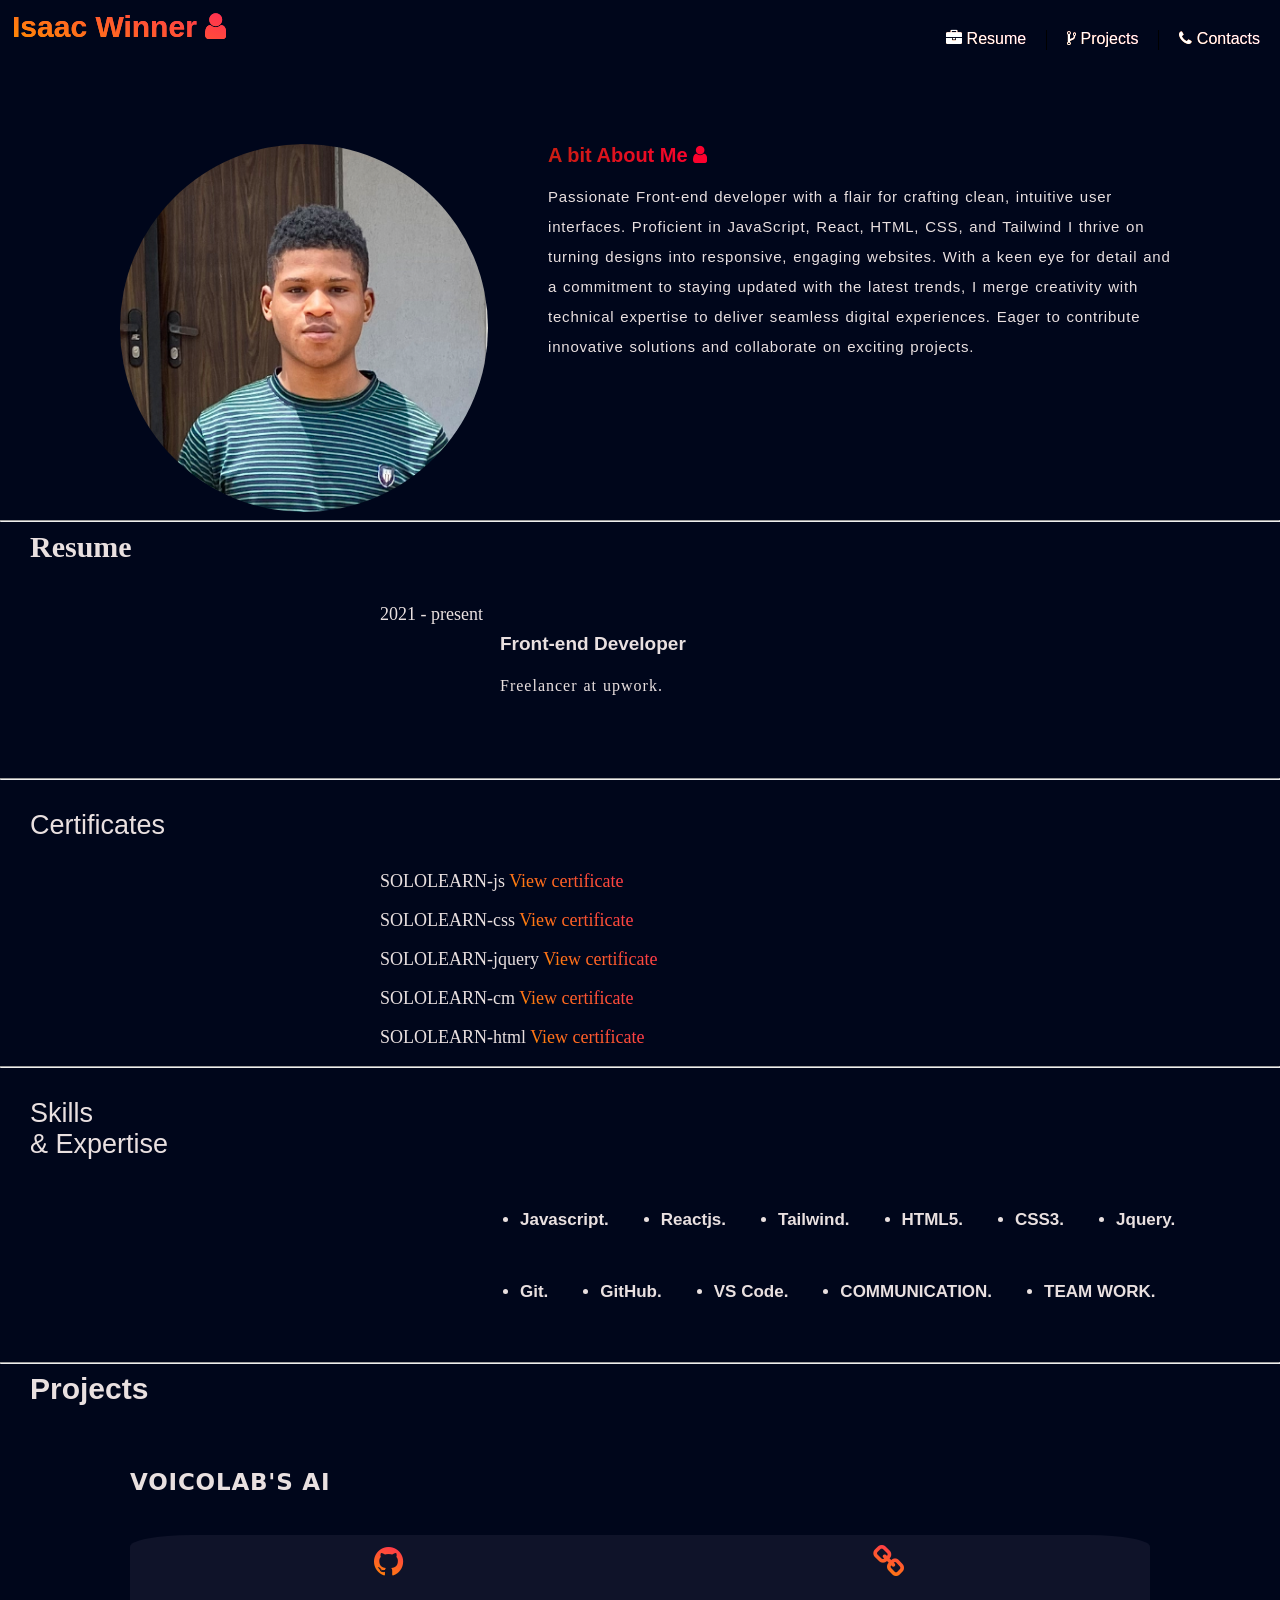
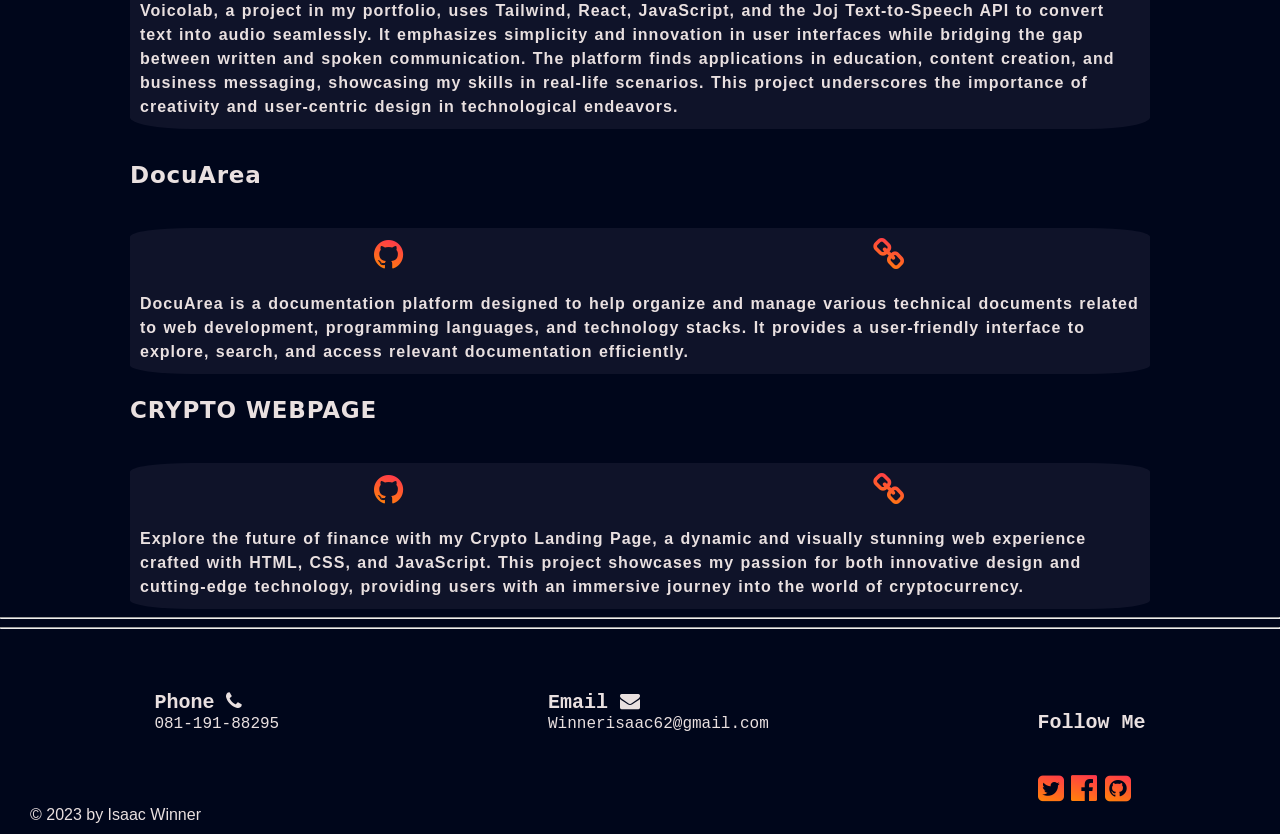
==== commit a3e9ba0f: "a" ====
--- a/index.html
+++ b/index.html
@@ -37,6 +37,8 @@
       </div>
     </div>
 
+    <div id="header-color">
+
     <span onclick="openNav()">
       <a href="#"> <i id="ham-menu" class="fa fa-bars"></i> </a>
     </span>
@@ -46,10 +48,12 @@
       <span id="name"> <a href="index.html">Isaac Winner <i class="fa fa-user"></i> </a></span>
     </div>
 
+  </div>
+
     <div class="bigger-style">
 
     <div class="section-one">
-      <span class="hello-h2">Hello <i class="fa fa-handshake-o"></i> </span><br /><br />
+      
       <span class="a-bit-about-me">A bit About Me <i class="fa fa-user"></i> </span>
       <p class="about-p">
         Passionate Front-end developer with a flair for crafting clean,
@@ -155,7 +159,7 @@
   
       <div class="proj-one">
         <p>VOICOLAB'S AI</p>
-        <div style="font-family: sans-serif; font-weight: 600; background-color: rgb(0, 0, 0); padding-left: 10px; padding-right: 10px; padding-bottom: 10px; margin-top: 10px; border-radius: 6%;">
+        <div class="project-text">
           <div style="display: flex; justify-content: space-around; font-size: 34px; padding-top: 10px; padding-bottom: 20px; ">
             <a href="https://github.com/IsaacWinner18/VoicolabsAI"><i class="fa fa-github"></i></a> 
             <a href="https://isaacwinner18.github.io/VoicolabsAI/"><i class="fa fa-link"></i></a>
@@ -171,10 +175,10 @@
   
       <div class="proj-one">
         <p>DocuArea</p>
-        <div style="font-family: sans-serif; font-weight: 600; background-color: rgb(0, 0, 0); padding-left: 10px; padding-right: 10px; padding-bottom: 10px; margin-top: 10px; border-radius: 6%;">
+        <div class="project-text">
           <div style="display: flex; justify-content: space-around; font-size: 34px; padding-top: 10px; padding-bottom: 20px; ">
-            <a href="https://github.com/IsaacWinner18/docu-area"><i class="fa fa-github"></i></a> 
-            <a href="https://isaacwinner18.github.io/docu-area/"><i class="fa fa-link"></i></a>
+            <a href="https://github.com/IsaacWinner18/line-up.git"><i class="fa fa-github"></i></a> 
+            <a href="https://lineup-omega.vercel.app"><i class="fa fa-link"></i></a>
           </div>
           DocuArea is a documentation platform designed to help organize and manage various technical documents related to web development, programming languages, and technology stacks. It provides a user-friendly interface to explore, search, and access relevant documentation efficiently.
         </div>
@@ -187,7 +191,7 @@
   
         <div class="proj-one">
           <p>CRYPTO WEBPAGE</p>
-          <div style="font-family: sans-serif; font-weight: 600; background-color: rgb(0, 0, 0); padding-left: 10px; padding-right: 10px; padding-bottom: 10px; margin-top: 10px; margin-bottom: 20px;  border-radius: 6%;">
+          <div class="project-text">
             <div style="display: flex; justify-content: space-around; font-size: 34px; padding-top: 10px; padding-bottom: 20px; ">
               <a href="https://github.com/IsaacWinner18/Crypto-landing-page"><i class="fa fa-github"></i></a> 
               <a href="https://isaacwinner18.github.io/Crypto-landing-page/"><i class="fa fa-link"></i></a>
--- a/style.css
+++ b/style.css
@@ -1,7 +1,8 @@
 body {
-  background-color: rgb(0, 3, 15);
+  background-color: rgb(0, 6, 27);
   box-sizing: border-box;
   margin: 0;
+  padding: 0;
   color: rgb(233, 224, 224);
   overflow-x: hidden;
 }
@@ -15,6 +16,12 @@
     float: right;
     margin-right: 20px;
   }
+
+  #header-color {
+    background-color: rgb(6, 10, 46);
+  text-align: center;
+  margin-top: -20px;
+    }
 
   .overlay {
     height: 100%;
@@ -23,8 +30,7 @@
     z-index: 1;
     left: 0;
     top: 0;
-    background-color: rgb(0, 0, 0);
-    background-color: rgba(0, 0, 0, 0.9);
+    background-color: rgba(0, 0, 0, 0.94);
     overflow-x: hidden;
     transition: 0.5s;
   }
@@ -61,7 +67,8 @@
     font-size: 60px;
   }
   #name {
-    font-size: 26px;
+    font-size: 24px;
+    background-color: white;
   }
 
   .cls-round {
@@ -93,7 +100,7 @@
   }
 
   .hello-h2 {
-    font-size: 45px;
+    font-size: 35px;
     font-family: "Trebuchet MS", "Lucida Sans Unicode", "Lucida Grande",
       "Lucida Sans", Arial, sans-serif;
     font-weight: 900;
@@ -110,7 +117,7 @@
   }
 
   .about-p {
-    font-size: 17px;
+    font-size: 15px;
     font-family: "Trebuchet MS", "Lucida Sans Unicode", "Lucida Grande",
       "Lucida Sans", Arial, sans-serif;
     letter-spacing: 1px;
--- a/project.css
+++ b/project.css
@@ -26,6 +26,10 @@
   line-height: 24px;
 }
 
+.project-text {
+  font-family: sans-serif; font-weight: 600; background-color: rgb(15, 19, 41); padding-left: 10px; padding-right: 10px; padding-bottom: 10px; margin-top: 10px; border-radius: 6%;
+}
+
 
 @media screen and (min-width: 760px) {
  .proj-trying {
